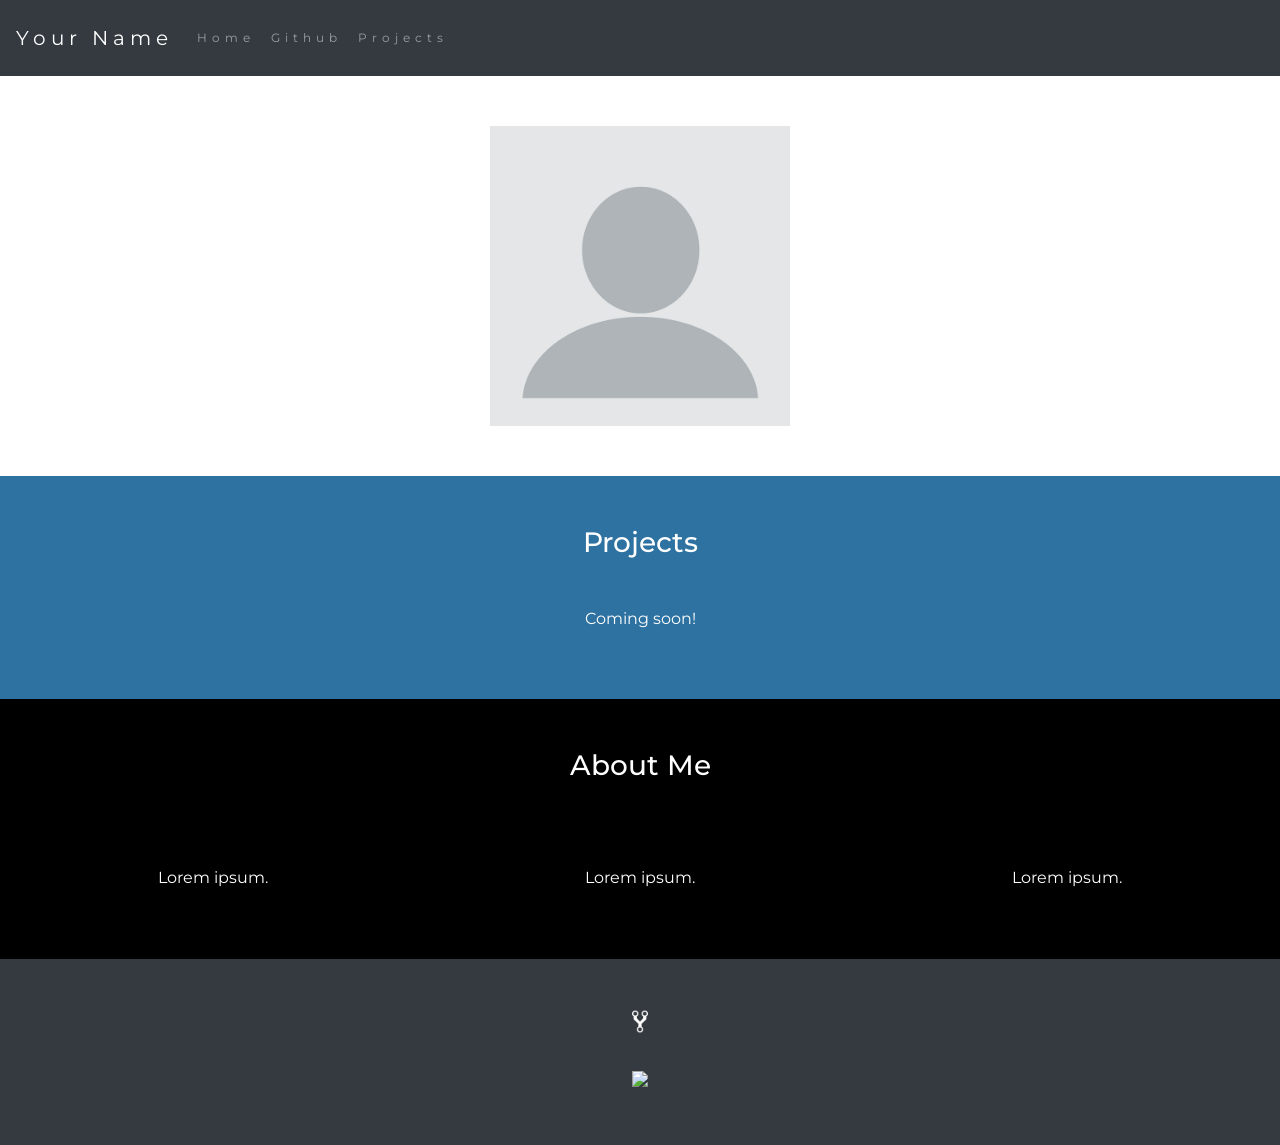
==== index.html @ b00ee40c "Initial commit" ====
<!DOCTYPE html>
<html lang="en">

<head>
    <title class="owner-name">#</title>
    <meta charset="utf-8">
    <meta name="viewport" content="width=device-width, initial-scale=1">
    <link rel="stylesheet" href="https://stackpath.bootstrapcdn.com/bootstrap/4.3.1/css/bootstrap.min.css">
    <link href="https://fonts.googleapis.com/css?family=Montserrat" rel="stylesheet">
    <link href="https://cdn.jsdelivr.net/npm/prismjs@1.29.0/themes/prism.css" rel="stylesheet" /> 
    <link rel="stylesheet" href="style.css" type="text/css">
    <script src="https://code.jquery.com/jquery-3.3.1.slim.min.js"></script>
    <script src="https://cdnjs.cloudflare.com/ajax/libs/popper.js/1.14.7/umd/popper.min.js"></script>
    <script src="https://stackpath.bootstrapcdn.com/bootstrap/4.3.1/js/bootstrap.min.js"></script>

</head>

<body>

    <!-- Navbar -->

    <nav class="navbar navbar-expand-lg navbar-dark bg-dark">
        <a class="navbar-brand owner-name" href="#"></a>
        <button class="navbar-toggler" type="button" data-toggle="collapse" data-target="#navbarSupportedContent" aria-controls="navbarSupportedContent" aria-expanded="false" aria-label="Toggle navigation">
            <span class="navbar-toggler-icon"></span>
        </button>

        <div class="collapse navbar-collapse" id="navbarSupportedContent">
            <ul class="navbar-nav mr-auto">
                <li class="nav-item">
                    <a class="nav-link" href="index.html">Home</a>
                </li>
                <li class="nav-item">
                    <a class="nav-link" href="#" id="github" target="_blank">Github</a>
                </li>
                <li class="nav-item">
                    <a class="nav-link" href="#projects">Projects</a>
                </li>
            </ul>
        </div>
    </nav>

    <!-- First Container -->
    <div class="container-fluid bg-1 text-center">
        <!--<h1 class="margin">Name</h1>-->
        <img src="img/avatar.png" class="img-fluid" alt="Logo" id="logo">
    </div>

    <!-- Second Container -->
    <div class="container-fluid bg-2 text-center" id="projects">
        <h3 class="margin">Projects</h3>
        <p>Coming soon!</p>
        <div class="container">
            <div class="row">

                <!--
                <div class="col-sm-4">
                    <div class="card">
                        <div class="card-body">
                            <h5 class="card-title">Project Name</h5>
                            <h6 class="card-subtitle mb-2 text-muted">10th Grade</h6>
                            <p class="card-text">A brief explanation of the project.</p>
                            <a href="#" class="card-link">More</a>
                        </div>
                    </div>
                </div>
                -->

            </div>
        </div>
        </a>
    </div>

    <!-- Third Container (Grid) -->
    <div class="container-fluid bg-3 text-center">
        <h3 class="margin">About Me</h3><br>
        <div class="row">
            <div class="col-sm-4">
                <p>Lorem ipsum.</p>
            </div>
            <div class="col-sm-4">
                <p>Lorem ipsum.</p>
            </div>
            <div class="col-sm-4">
                <p>Lorem ipsum.</p>
            </div>
        </div>
    </div>

    <!-- Footer -->
    <footer class="container-fluid bg-4 text-center">
        <a href="#" target="_blank" id="fork"><img src="img/fork.png"></a><br>
        <a href="https://hstatsep.github.io" target="_blank"><img src="https://hstatsep.github.io/img/hstatsep-logo-small.png" id="sep"></a>
    </footer>

    <script src="https://cdn.jsdelivr.net/npm/prismjs@1.29.0/components/prism-core.min.js"></script>
    <script src="https://cdn.jsdelivr.net/npm/prismjs@1.29.0/plugins/autoloader/prism-autoloader.min.js"></script>
    <script src="https://cdn.jsdelivr.net/npm/prismjs@1.29.0/plugins/normalize-whitespace/prism-normalize-whitespace.min.js"></script>
    <script src="script.js"></script>
</body>

</html>
---- style.css ----
html, body {
    height: 100%;
}

body {
    font: 20px Montserrat, sans-serif;
    line-height: 1.8;
    color: #f5f6f7;
}

p {
    font-size: 16px;
}

a {
    color: #2e72a1;
}

#logo, .project-img {
    max-height: 300px;
}

#fork img{
    height: 25px;
    margin-bottom: 25px;
    filter: invert(1);
}

#sep {
    height: 75px;
}

.margin {
    margin-bottom: 45px;
}

.bg-1 {
    background-color: #ffffff; /* White */
    color: #555555;
}

.bg-2 {
    background-color: #2e72a1; /* Blue */
    color: #ffffff;
}

.card {
    color: black;
    text-align: left;
}

.card-title {
    font-weight: 700;
}

.bg-3 {
    background-color: #000000; /* Black */
    color: #ffffff;
}

.bg-4 {
    background-color: #343a40; /* Dark Gray */
    color: #fff;
}

.container-fluid {
    padding-top: 50px;
    padding-bottom: 50px;
}

.navbar {
    padding-top: 15px;
    padding-bottom: 15px;
    border: 0;
    border-radius: 0;
    margin-bottom: 0;
    font-size: 12px;
    letter-spacing: 5px;
}

.navbar-nav li a:hover {
    color: #2e72a1 !important;
}
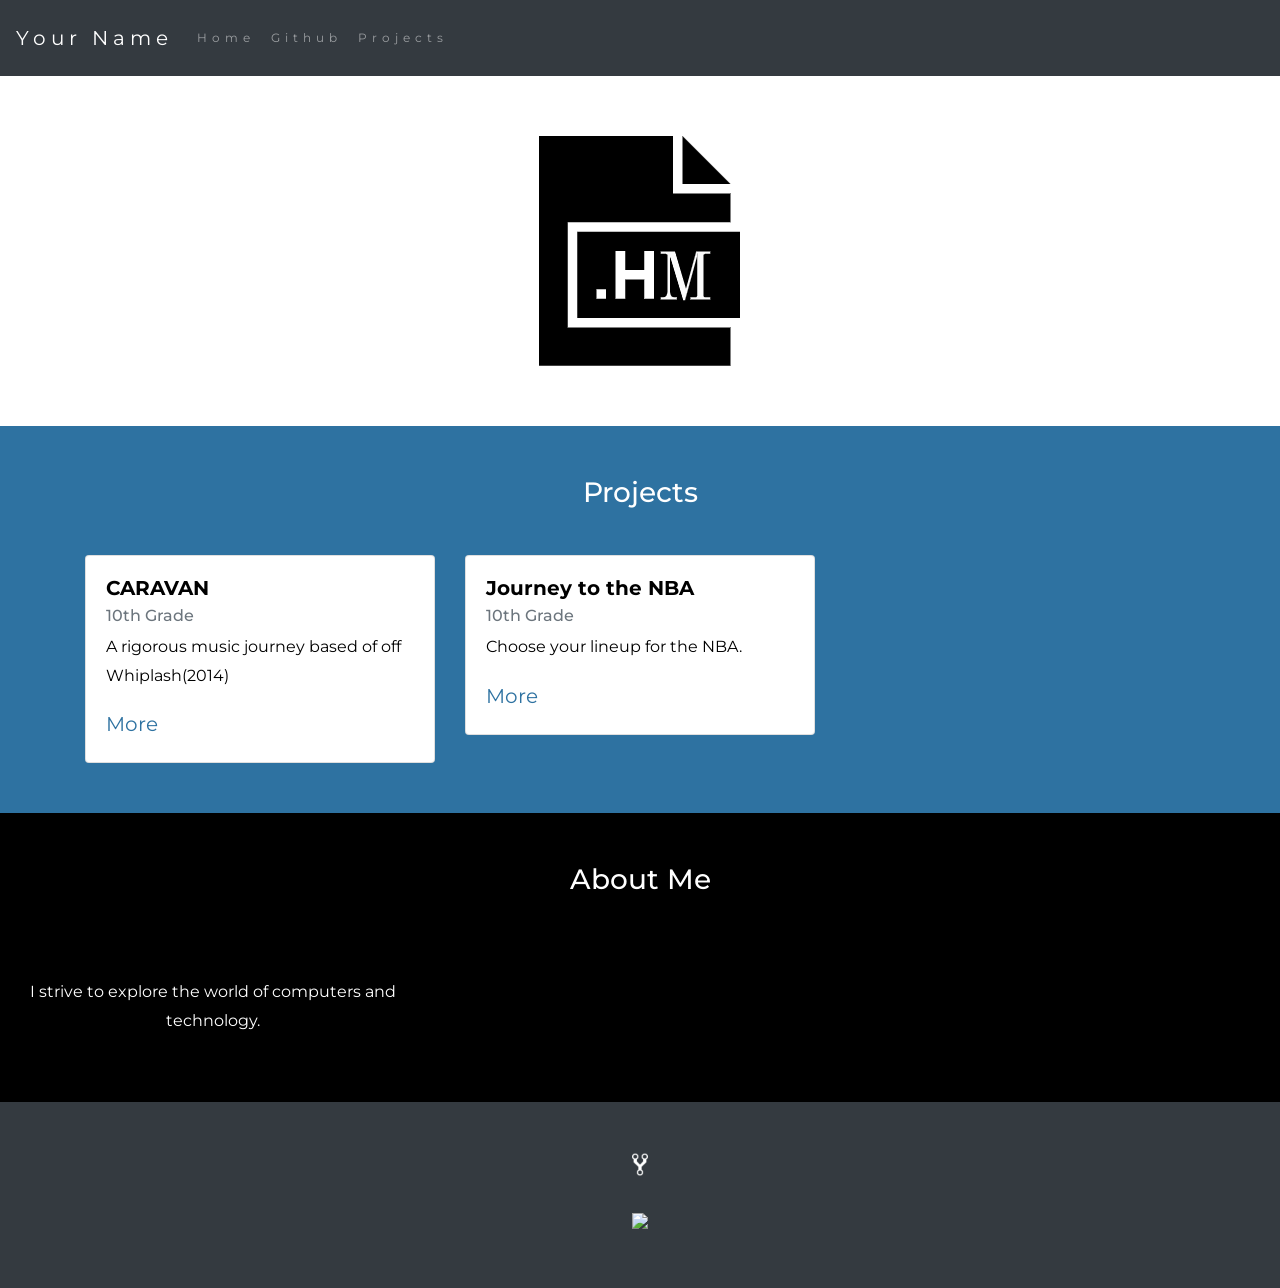
==== commit 435f6f6b: "added" ====
--- a/index.html
+++ b/index.html
@@ -7,7 +7,7 @@
     <meta name="viewport" content="width=device-width, initial-scale=1">
     <link rel="stylesheet" href="https://stackpath.bootstrapcdn.com/bootstrap/4.3.1/css/bootstrap.min.css">
     <link href="https://fonts.googleapis.com/css?family=Montserrat" rel="stylesheet">
-    <link href="https://cdn.jsdelivr.net/npm/prismjs@1.29.0/themes/prism.css" rel="stylesheet" /> 
+    <link href="https://cdn.jsdelivr.net/npm/prismjs@1.29.0/themes/prism.css" rel="stylesheet" />
     <link rel="stylesheet" href="style.css" type="text/css">
     <script src="https://code.jquery.com/jquery-3.3.1.slim.min.js"></script>
     <script src="https://cdnjs.cloudflare.com/ajax/libs/popper.js/1.14.7/umd/popper.min.js"></script>
@@ -43,28 +43,36 @@
     <!-- First Container -->
     <div class="container-fluid bg-1 text-center">
         <!--<h1 class="margin">Name</h1>-->
-        <img src="img/avatar.png" class="img-fluid" alt="Logo" id="logo">
+        <img src="img/logo.png" class="img-fluid" alt="Logo" id="logo">
     </div>
 
     <!-- Second Container -->
     <div class="container-fluid bg-2 text-center" id="projects">
         <h3 class="margin">Projects</h3>
-        <p>Coming soon!</p>
         <div class="container">
             <div class="row">
 
-                <!--
                 <div class="col-sm-4">
                     <div class="card">
                         <div class="card-body">
-                            <h5 class="card-title">Project Name</h5>
+                            <h5 class="card-title">CARAVAN</h5>
                             <h6 class="card-subtitle mb-2 text-muted">10th Grade</h6>
-                            <p class="card-text">A brief explanation of the project.</p>
-                            <a href="#" class="card-link">More</a>
+                            <p class="card-text">A rigorous music journey based of off Whiplash(2014)</p>
+                            <a href="projects/index.html" class="card-link">More</a>
                         </div>
                     </div>
                 </div>
-                -->
+
+                <div class="col-sm-4">
+                    <div class="card">
+                        <div class="card-body">
+                            <h5 class="card-title">Journey to the NBA</h5>
+                            <h6 class="card-subtitle mb-2 text-muted">10th Grade</h6>
+                            <p class="card-text">Choose your lineup for the NBA.</p>
+                            <a href="projects/journey-to-nba-cyoa-project" class="card-link">More</a>
+                        </div>
+                    </div>
+                </div>
 
             </div>
         </div>
@@ -76,13 +84,7 @@
         <h3 class="margin">About Me</h3><br>
         <div class="row">
             <div class="col-sm-4">
-                <p>Lorem ipsum.</p>
-            </div>
-            <div class="col-sm-4">
-                <p>Lorem ipsum.</p>
-            </div>
-            <div class="col-sm-4">
-                <p>Lorem ipsum.</p>
+                <p class="about-me">I strive to explore the world of computers and technology.</p>
             </div>
         </div>
     </div>
@@ -100,3 +102,4 @@
 </body>
 
 </html>
+
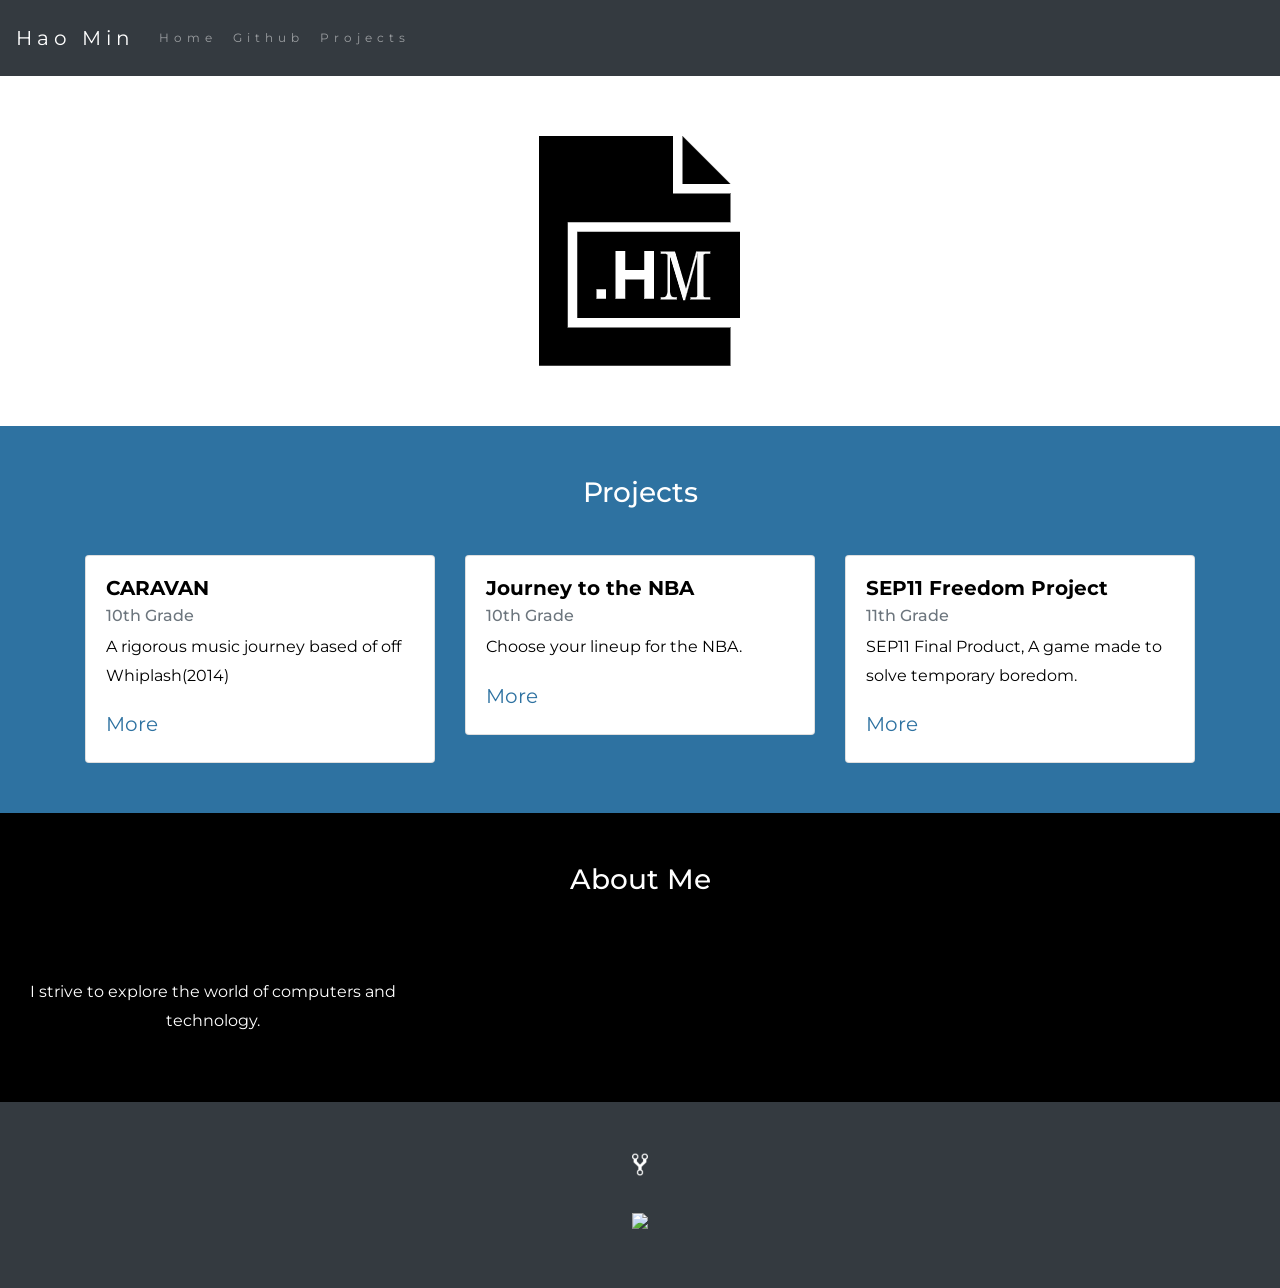
==== commit dd430d34: "made changes" ====
--- a/index.html
+++ b/index.html
@@ -20,7 +20,7 @@
     <!-- Navbar -->
 
     <nav class="navbar navbar-expand-lg navbar-dark bg-dark">
-        <a class="navbar-brand owner-name" href="#"></a>
+    <a class="navbar-brand owner-name" href="#">Felix</a>
         <button class="navbar-toggler" type="button" data-toggle="collapse" data-target="#navbarSupportedContent" aria-controls="navbarSupportedContent" aria-expanded="false" aria-label="Toggle navigation">
             <span class="navbar-toggler-icon"></span>
         </button>
@@ -58,7 +58,7 @@
                             <h5 class="card-title">CARAVAN</h5>
                             <h6 class="card-subtitle mb-2 text-muted">10th Grade</h6>
                             <p class="card-text">A rigorous music journey based of off Whiplash(2014)</p>
-                            <a href="projects/index.html" class="card-link">More</a>
+                            <a href="projects/movie-project.html" class="card-link">More</a>
                         </div>
                     </div>
                 </div>
@@ -69,11 +69,20 @@
                             <h5 class="card-title">Journey to the NBA</h5>
                             <h6 class="card-subtitle mb-2 text-muted">10th Grade</h6>
                             <p class="card-text">Choose your lineup for the NBA.</p>
-                            <a href="projects/journey-to-nba-cyoa-project" class="card-link">More</a>
+                            <a href="../projects/cyoa.html" class="card-link">More</a>
                         </div>
                     </div>
                 </div>
-
+                <div class="col-sm-4">
+                    <div class="card">
+                        <div class="card-body">
+                            <h5 class="card-title">SEP11 Freedom Project</h5>
+                            <h6 class="card-subtitle mb-2 text-muted">11th Grade</h6>
+                            <p class="card-text">SEP11 Final Product, A game made to solve temporary boredom.</p>
+                            <a href="../projects/sep11-fp.html" class="card-link">More</a>
+                        </div>
+                    </div>
+                </div>
             </div>
         </div>
         </a>
--- a/style.css
+++ b/style.css
@@ -80,4 +80,9 @@
 
 .navbar-nav li a:hover {
     color: #2e72a1 !important;
-}+}
+
+#duck {
+    width:300px;
+    height:auto;
+}
